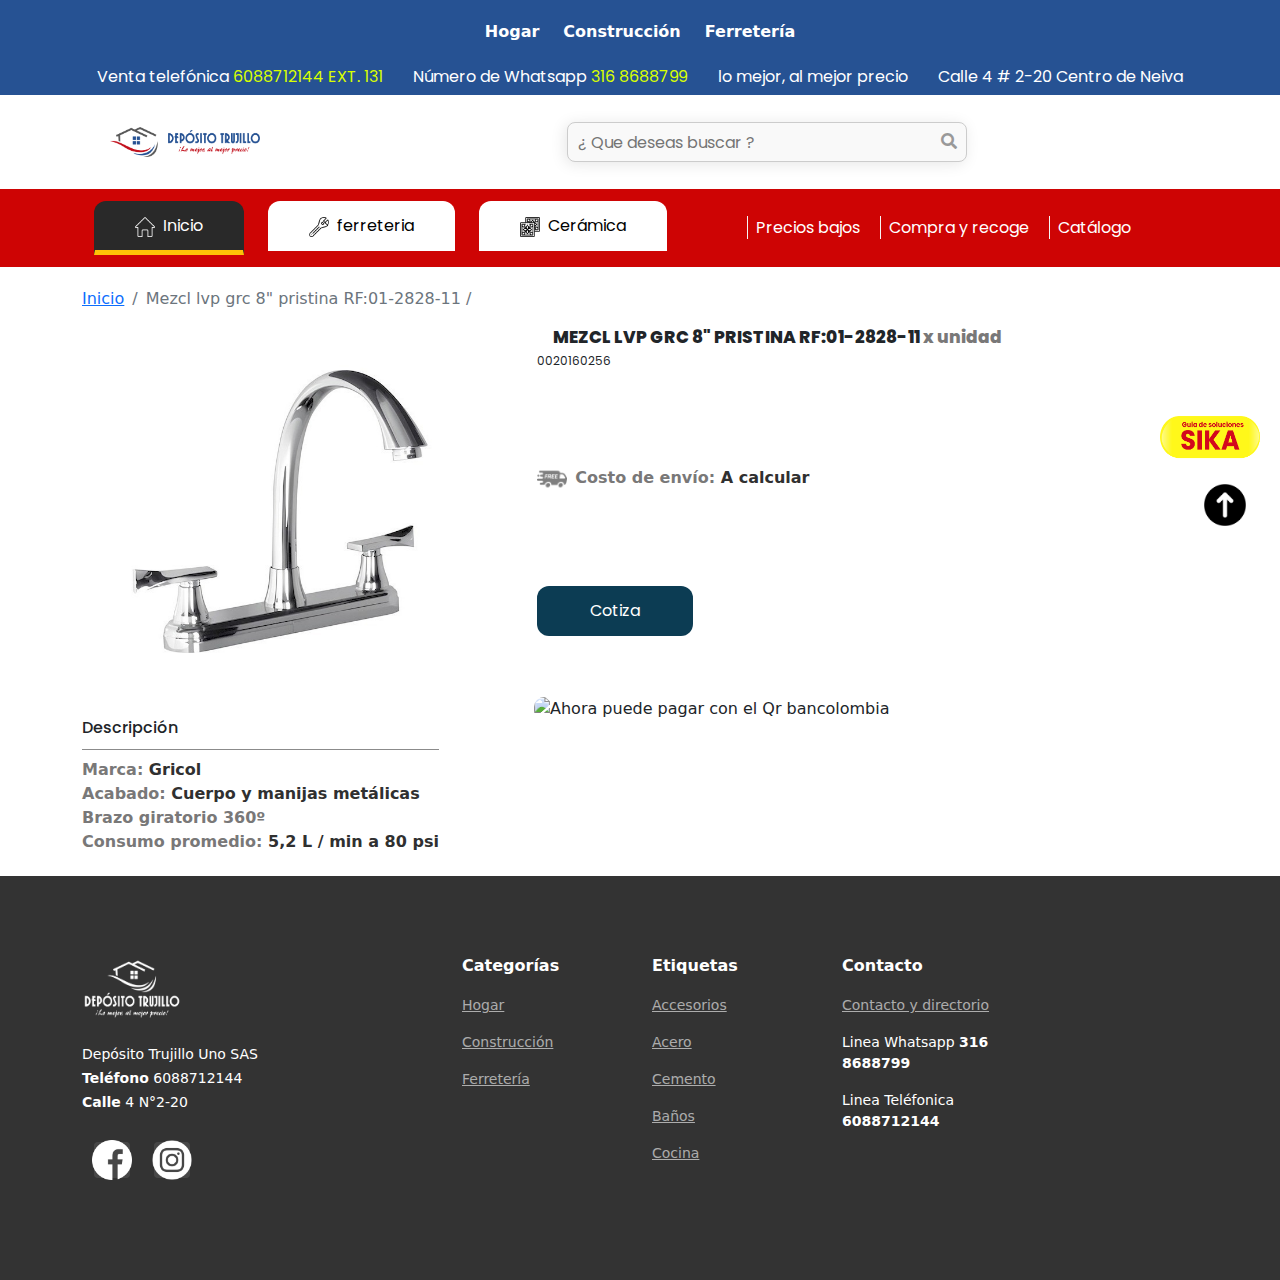
==== 0020160256.html @ 383d4f2f "Add files via upload" ====
<!DOCTYPE html>
<html lang="en"></html>
<html>
<head>
  <meta charset="UTF-8">
  <meta http-equiv="X-UA-Compatible" content="IE=edge">
  <meta name="viewport" content="width=device-width, initial-scale=1.0">
  <title>Ferreteria/Llave lavaplatos mezclador Gricol 8 in RF:01-2828-11</title>
  <link rel="stylesheet" href="css/style.css">
 
  <link rel="stylesheet" href="https://cdnjs.cloudflare.com/ajax/libs/font-awesome/5.15.3/css/all.min.css">
  <link rel="stylesheet" href="css/bootstrap.min.css">
 

  
  
  <link rel="shortcut icon" href="img/logo.jpg "  >
    
  
</head>


<body onload="init()">
  <div class="" id="boton-subir"></div>
<!--SECCION NAV-->

 
    <!--SECCION NAV-->
   <header>
  
    <section class="container-fluid" style="background-color: #265293; margin-top: 55px;"> <!--INICIA SECCION ARTICULOS DE CONTACTO-->

      <div class="container-md contenedor-slider" >
          <div style="height: 50%; margin: auto;">
            <span>Venta telefónica <span style="color: rgb(217, 255, 0);">6088712144 EXT. 131</span> </span>
          </div>
          <div style="height: 50%; margin: auto;">
            <span>Número de Whatsapp <span style="color: rgb(217, 255, 0);">316 8688799</span> </span>
          </div>
          <div style="height: 50%; margin: auto;">
            <span>lo mejor, al mejor precio </span>
          </div>
          <div style="height: 50%; margin: auto;">
            <span>Calle 4 # 2-20 Centro de Neiva</span>
          </div>
        
      </div><!--fin de slider-->

     

    </section>                                                                <!--FIN DE SECCION DE ARTICULOS DE CONTACTO-->

    <!------------------------------------------>
    <!--------SECCION MENU NAVEGACION----------->
     <!------------------------------------------>

<section id="header" class="fixed-top " style="background-color: #265293;">

 
  <nav class="navbar navbar-expand-lg navbar-light text-center">
    <div class="container-fluid text-center">
      
      <button class="navbar-toggler" type="button" data-bs-toggle="collapse" data-bs-target="#navbarTogglerDemo02" aria-controls="navbarTogglerDemo02" aria-expanded="false" aria-label="Toggle navigation">
        <span class="navbar-toggler-icon"></span>
      </button>
      <div class="collapse navbar-collapse text-center" id="navbarTogglerDemo02">
        <ul class="navbar-nav me-auto mb-2 mb-lg-0 0" style="margin: auto;">

          <li class="dropdown"><a  class="a-dropdown" href="#"><span class="span-dropdown">Hogar</span></a>

                          <ul  class="ul-dropdown"   >

                            <div class="contenedor-img-span-hogar">
                              <img src="img/hogar.jpg" width="50px" alt="">
                            </div>
                            <div style="padding-top: 12px;">
                              <span style="color: rgb(100, 100, 100);">Sanitarios</span>
                              <li><a href="#">Accesorios</a></li>
                              <li><a href="#">Sanitarios</a></li>
                              <li><a href="#">Lavamanos</a></li>
                              <li><a href="#">Duchas</a></li>
                            </div>
                            <div style="padding-top: 12px;">
                              <span style="color: rgb(100, 100, 100);">Cocinas</span>
                              <li><a href="#">Lavaplatos</a></li>
                              <li><a href="#">Cocinas integrales</a></li>
                        
                            </div>
                            <div style="padding-top: 12px;">
                              <span style="color: rgb(100, 100, 100);">Pisos y paredes</span>
                              <li><a href="#">Pinturas</a></li>
                              <li><a href="#">Accesorios</a></li>
                              <li><a href="#">Pisos y enchapes</a></li>
                            
                            </div>
                          
                          </ul>
            </li>

            <li class="dropdown"><a  class="a-dropdown" href="#"><span class="span-dropdown">Construcción</span></a>

                          <ul  class="ul-dropdown" style="display: flex; " >

                            <div class="contenedor-img-span-hogar">
                              <img src="img/construccion.jpg" width="50px" alt="">
                            </div>
                            <div style="padding-top: 12px;">
                              <span style="color: rgb(100, 100, 100);">Material</span>
                              <li><a href="#">Cubiertas</a></li>
                              <li><a href="#">Hierro</a></li>
                              <li><a href="#">Zinc</a></li>
                              <li><a href="#">Perfeleria</a></li>
                            </div>
                            <div style="padding-top: 12px;">
                              
                              <li><a href="#">Tanques</a></li>
                              <li><a href="#">Cemento Gris</a></li>
                              <li><a href="#">Cemento Blanco</a></li>
                              <li><a style="color: crimson;" href="#">Productos Sika</a></li>
                        
                            </div>
                            <div style="padding-top: 12px;">
                              <span style="color: rgb(100, 100, 100);">Tejas</span>
                              <li><a href="#">Fibrocemento</a></li>
                              <li><a href="#">Opal y traslucidas</a></li>
                              <li><a href="#">Canaleta</a></li>
                            
                            </div>
                          
                          </ul>
            </li>

          

            <li class="dropdown"><a  class="a-dropdown" href="ferreteria.html"><span class="span-dropdown">Ferretería</span></a>

                              <ul  class="ul-dropdown" style="display: flex; " >

                                <div class="contenedor-img-span-hogar">
                                  <img src="img/ferreteria.jpg" width="50px" alt="">
                                </div>
                                <div style="padding-top: 12px;">
                                  <span style="color: rgb(100, 100, 100);">Hogar</span>
                                  <li><a href="#">Chapas </a></li>
                                  <li><a href="#">Candados</a></li>
                                  <li><a href="#">Grapas y puntillas</a></li>
                                  <li><a href="#">Alambres</a></li>
                                </div>
                                <div style="padding-top: 12px;">
                                  <span style="color: rgb(100, 100, 100);">Tubería</span>
                                  <li><a href="#">PVC</a></li>
                                  <li><a href="#">Galvanizada</a></li>
                                  <li><a href="#">Polietileno</a></li>
                                 
                            
                                </div>
                                <div style="padding-top: 12px;">
                                  <span style="color: rgb(100, 100, 100);">Herramientas</span>
                                  <li><a href="#">Manuales</a></li>
                                  <li><a href="#">Eléctricas</a></li>
                                  <li><a href="#">Abrasivos</a></li>
                                 
                                </div>
                              
                              </ul>
              </li>

        </ul>
       
      </div>
    </div>
  </nav>

</section>
      
     <!------------------------------------------>
    <!--------FIN DE SECCION MENU NAVEGACION----------->
     <!------------------------------------------>

    <section class="container-fluid seccion-header">
      <div class="contenedor-de-todo">

              <div>
                <div class="contenedor-logo" style="margin: auto;">
                  <a href=""><img src="img/LOGO-02 - copia.png" width="150px" alt=""></a>
                </div>
              </div>
              

              </div>
                <!--SECCION buscador-->
                <div id="searchContainer">
                      <input type="text" id="searchInput" placeholder="¿ Que deseas buscar ?">
                      <a href="#" id="searchIcon">
                          <i class="fas fa-search"></i>
                      </a>
                      <ul id="searchResults"></ul>
               </div>
                    
                <!--fin de SECCION buscador-->
            
      </div>
    </section>

    <section class="container-fluid seccion-contenedor-slider-2" > <!--INICIA SECCION ARTICULOS DE CONTACTO-->

      <div class="container-md contenedor-slider-2" >
          <div class="contenedor-enlaces">
            <div class="contenedor-sub-enlaces">
              <a  href="index.html"><button class="boton-sub-enlaces-inicio"><img src="img/inicio.png" width="20px" style="margin-right: 8px;" alt="">Inicio</button></a>
            </div>
            <div class="contenedor-sub-enlaces">
              <a  href="ferreteria.html"><button class="boton-sub-enlaces"><img src="img/ferreteria2.png" width="20px" style="margin-right: 8px;" alt="">ferreteria</button></a>
            </div>
            <div class="contenedor-sub-enlaces">
              <a  href="ceramica.html"><button class="boton-sub-enlaces"><img src="img/ceramica2.png" width="20px" style="margin-right: 8px;" alt="">Cerámica</button></a>
            </div>
          </div>
         <!--2-->
            <div class="contenedor-enlaces-2" style="height: 50%; margin: auto;">
              <div style="height: 50%; margin: auto;">
                 <a href="">Precios bajos</a>
              </div>
              <div style="height: 50%; margin: auto;">
                 <a href="">Compra y recoge</a>
              </div>
              <div style="height: 50%; margin: auto;">
                <a href="">Catálogo</a>
             </div>
            </div>
          
      </div><!--fin de slider-->

    </section>                                                                <!--FIN DE SECCION DE ARTICULOS DE CONTACTO-->
    
   </header>
  <!--FIN DE SECCION NAV-->





 <!--SECCION pagination -->
 <div class="container-lg" style="margin-top: 20px;">
  <nav aria-label="breadcrumb">
    <ol class="breadcrumb">
      <li class="breadcrumb-item"><a href="index.html">Inicio</a></li>
      <li class="breadcrumb-item active" aria-current="page">Mezcl lvp grc 8" pristina RF:01-2828-11 <span>/</span></li>
    </ol>
  </nav>
 </div>
<!--FIN DE SECCION PAGINATION-->



<!--Seccion producto y nombre-->

<div class="container-md">
  <div class="contenedor-general-producto-nombre">
      <div class="producto">
              <div class="producto-img">

                       <!-- Button trigger modal -->
                        <button type="button" class="btn" data-bs-toggle="modal" data-bs-target="#exampleModal">
                          <img src="img/almacen/01-2828-11.jpg" class="img-button-producto-img" alt="">
                        </button>

                        <!-- Modal -->
                        <div class="modal fade" id="exampleModal" tabindex="-1" aria-labelledby="exampleModalLabel" aria-hidden="true">
                          <div class="modal-dialog">
                            <div class="modal-content" style="background-color: rgba(0,0, 0, 0); border: none;">
                              <div class="modal-header" style="border-bottom: 0px;">
                                <button type="button" class="btn-close" data-bs-dismiss="modal" aria-label="Close"></button>
                              </div>
                              <div class="modal-body">
                                  <img src="img/almacen/01-2828-11.jpg" class="img-fluid" alt="">
                              </div>
                              
                            </div>
                          </div>
                        </div>
               </div>
      </div>
      <div class="nombre-descripcion">
          <div class="nombre-descripcion-h2 " style="justify-content: left;">
              <h2>MEZCL LVP GRC 8" PRISTINA RF:01-2828-11 <span style="color: #797878;">x unidad</span> </h2>
          </div>
          <div class="nombre-descripcion-span">
            <span>0020160256</span>
          </div>
          <div class="nombre-descripcion-contenedor-legales">
            <span style="font-weight: 700; color: #797878;"><img src="img/iconos/envio-gratis.png"  width="30px" style="opacity: 0.5; margin-right: 8px;" alt="">Costo de envío: <span style="color: rgb(48, 48, 48);">A calcular</span> </span>
          </div>
          <div class="nombre-descripcion-boton-cotiza">
            
            <a href=""><button>Cotiza</button></a>
            
          </div>
      </div>
  </div>
</div>
<!--Fin de Seccion producto y nombre-->


<!--Seccion descripcion gif-->

<div class="container-md">
  <div class="contenedor-general-descripcion-medidas">
      <div class="descripcion">
              <div class="descripcion-medidas">
                    <h2>Descripción</h2>  
               </div>
               <div class="nombre-descricpion-medidas">
                <span style="font-weight: 700; color: #797878;"> Marca: <span style="color: rgb(48, 48, 48);">Gricol</span> </span>
              </div>
              <div class="nombre-descricpion-medidas">
                <span style="font-weight: 700; color: #797878;"> Acabado: <span style="color: rgb(48, 48, 48);">Cuerpo y manijas metálicas</span> </span>
              </div>
              <div class="nombre-descricpion-medidas">
                <span style="font-weight: 700; color: #797878;"> Brazo giratorio 360º </span>
              </div>
              <div class="nombre-descricpion-medidas">
                <span style="font-weight: 700; color: #797878;"> Consumo promedio: <span style="color: rgb(48, 48, 48);"> 5,2 L / min a 80 psi</span> </span>
              </div>
      </div>
      <div class="nombre-descripcion2">
          <div class="nombre-descripcion-img " style="justify-content: left;">
              <img src="img/banner1.png" alt="Ahora puede pagar con el Qr bancolombia">
          </div>
      </div>

  </div>
</div>
<!--Fin de Seccion descripcion gif-->


 



<!--boton subir-->
  <div class="boton-subir-contenedor ">
    <a class="boton-subir" href="#boton-subir" ><img src="img/subir.png" width=""  alt="Boton subir"></a> 
  </div> 
<!--boton subir-->

<!--boton sika-->
<div class="boton-sika-contenedor ">
  <a class="boton-sika" href="#" ><img src="img/Recurso 15.png" width=""  alt="Boton subir"></a> 
</div> 
<!--boton sika-->




<!-- ======= Footer ======= -->
<footer id="footer" class="footer">

  <div class="footer-content position-relative">
    <div class="container">
      <div class="row">

        <div class="col-lg-4 col-md-6">
          <div class="footer-info">
            <a href="index.html"><h3><img src="img/blanco.png" width="100px" alt=""></h3></a>
            <p>
              Depósito Trujillo Uno SAS <br>
           
              <strong>Teléfono</strong> 6088712144<br>
              <strong>Calle</strong> 4 N°2-20<br>
           
            </p>
            <div class="social-links d-flex mt-3">
              
              <a style="margin: 12px;"  target="_blank" href="https://www.facebook.com/depositotrujilloneiva" class="d-flex align-items-center justify-content-center"><img   src="img/facebook.png" width="40px" alt=""></a>
              <a style="margin: 12px;" target="_blank" href="https://www.instagram.com/depositotrujilloneiva/" class="d-flex align-items-center justify-content-center"><img   src="img/instagram.png" width="40px" alt=""></a>
           
            </div>
          </div>
        </div><!-- End footer info column-->

        <div class="col-lg-2 col-md-3 footer-links">
          <h4>Categorías</h4>
          <ul>
            <li><a href="#">Hogar</a></li>
            <li><a href="#">Construcción</a></li>
            <li><a href="#">Ferretería</a></li>
           
          </ul>
        </div><!-- End footer links column-->

        <div class="col-lg-2 col-md-3 footer-links">
          <h4>Etiquetas</h4>
          <ul>
            <li><a href="#">Accesorios</a></li>
            <li><a href="#">Acero</a></li>
            <li><a href="#">Cemento</a></li>
            <li><a href="#">Baños</a></li>
            <li><a href="#">Cocina</a></li>
          </ul>
        </div><!-- End footer links column-->

        <div class="col-lg-2 col-md-3 footer-links">
          <h4>Contacto</h4>
          <ul>
            <li><a href="#">Contacto y directorio</a></li>
            <li>Linea Whatsapp <strong>316 8688799</strong></li>
            <li>Linea Teléfonica <strong>6088712144</strong></li>
           
           
          
        </div><!-- End footer links column-->

        <!--<div class="col-lg-2 col-md-3 footer-links">
          <img src="img/12121212212.png" class="img-fluid" alt="">
        </div><!-- End footer links column-->

      </div>
    </div>
  </div>

  

</footer>
<!-- End Footer -->
        <script src="js/index.js"></script>
        
        <script src="js/jquery.min.js"></script>
        <script src="js/owl.carousel.min.js"></script>

        <script src="js/bootstrap.min.js"></script>
        <script src="https://kit.fontawesome.com/xxxxxxxxxx.js" crossorigin="anonymous"></script>
     
           
</body>
</html>
---- css/style.css ----
@import url('https://fonts.googleapis.com/css2?family=Poppins&display=swap');
/*estilos de buscado*/

h1 {
  color: #333;
  text-align: center;
  text-decoration: none;
}


#searchContainer {
  position: relative;
  display: inline-block;
  width: 400px;
  height: 40px;
  text-decoration: none;  
  justify-content: center;
  align-items: center;
  align-self: center;
  margin: auto;
 
}
#searchInput {
  width: 100%;
  padding: 10px;
  font-size: 16px;
  border: 1px solid rgba(0, 0, 0, 0);
  border-radius: 13px;
  height: 100%;
  box-shadow: -2px 2px 15px rgba(0, 0, 0, 0.1);
}
#searchInput {
  width: 100%;
  padding: 10px;
  font-size: 16px;
  border: 1px solid #ccc;
  border-radius: 8px;
  box-sizing: border-box;
  outline: none;
  background-color: #f9f9f9;
  transition: box-shadow 0.3s ease;
  text-decoration: none;
 
}

#searchInput:focus {
  box-shadow: 0 0 5px #aaa;
  text-decoration: none;
}

#searchIcon {
  position: absolute;
  top: 50%;
  right: 10px;
  transform: translateY(-50%);
  color: #999;
  cursor: pointer;
  transition: color 0.3s ease;
  text-decoration: none;
}

#searchIcon:hover {
  color: #333;
}

#searchResults {
  position: absolute;
  top: calc(100% + 5px);
  left: 0;
  width: 100%;
  max-height: auto;
  z-index: 999;
  list-style: none;
  background-color: #ffffff;
  border: 1px solid #ccc;
  border-radius: 5px;
  padding: 10px;
  box-sizing: border-box;
  display: none;
  box-shadow: 0 0 5px rgba(0, 0, 0, 0.2);
}
#searchResults a {
  text-decoration: none;
  color: #333;
  font-size: 14px;
}



#searchResults ul {
  list-style-type: none;
  padding: 0;
  margin: 0;
  text-decoration: none;
  color: black;
}

#searchResults li {
  margin-bottom: 10px;
  cursor: pointer;
  padding: 5px;
  background-color: #fff;
  border-radius: 3px;
  text-decoration: none;
  transition: background-color 0.3s ease;
}

#searchResults li:hover {
  background-color: #f1f1f1;
  text-decoration: none;
}

#searchResults li.selected {
  background-color: #f0f0f0;
}

h3 {
  margin: 0;
  font-size: 18px;
  color: #333;
  text-decoration: none;
}

p {
  margin: 0;
  text-decoration: none;
  color: #666;
}

@media (max-width: 457px) {
  #searchContainer {
    position: relative;
    display: inline-block;
    width: 300px;
    height: 40px;
    text-decoration: none;  
    justify-content: center;
    align-items: center;
    align-self: center;
    margin: auto;
   
  }

 
}
/*fin de buscador**/

/***********/
/**HEADER**/
/**********/

/**NAVEGADOR*/

.navbar .dropdown ul {
  display: block;
  position: absolute;
  left: 14px;
  top: calc(100% + 90px);
  margin: 0;
  z-index: 99;
  opacity: 0;
  visibility: hidden;
  background: #fff;
  box-shadow: 0px 0px 30px rgba(127, 137, 161, 0.25);
  transition: 0.3s;
  border-radius: 10px;
  list-style: none;
  display: flex;
}
.ul-dropdown {
  padding: 0px;

}
.dropdown{
  margin: 12px
}
.a-dropdown{
  color: white;
  text-decoration: none;
  transition: all 300ms;
  font-weight: 700;

}
.a-dropdown:hover{
  color: rgb(255, 251, 0);
  text-decoration: none;
}


.navbar .dropdown ul li {
  min-width: 150px;
  text-decoration: none;
  margin-top: 4px;
}

.navbar .dropdown ul a {
  padding: 10px 20px;
  font-size: 13px;
  text-transform: none;
  font-weight: 500;
  color: #0c3c53;
  text-decoration: none;
}

.navbar .dropdown ul a i {
  font-size: 10px;
}

.navbar .dropdown ul a:hover,
.navbar .dropdown ul .active:hover,
.navbar .dropdown ul li:hover>a {
  color: #47b2e4;
}

.navbar .dropdown:hover>ul {
  opacity: 1;
  top: 100%;
  visibility: visible;
}


.contenedor-img-span-hogar img{
  width:100% ;
  height: 100%;
  border-top-left-radius: 10px;
  border-bottom-left-radius: 10px;
}
.contenedor-img-span-hogar {
  width: 120px ;
  height: 100%;

}




@media (max-width: 1366px) {
  .navbar .dropdown .dropdown ul {
    left: -90%;
  }

  .navbar .dropdown .dropdown:hover>ul {
    left: -100%;
  }
}
@media (max-width: 990px) {
  .navbar .dropdown ul {
    left: 404px;
    display: flex;
    flex-direction: column;
  }
  .contenedor-img-span-hogar {
    display: none;
  
  }
  .navbar .dropdown ul li {
    min-width: 250px;
    text-decoration: none;
    margin-top: 4px;
  }
}
@media (max-width: 704px) {
  .navbar .dropdown ul {
    left: 200px;
    display: flex;
    flex-direction: column;
  }
  .contenedor-img-span-hogar {
    display: none;
  
  }
  .navbar .dropdown ul li {
    min-width: 250px;
    text-decoration: none;
    margin-top: 4px;
  }
}
@media (max-width: 504px) {
  .navbar .dropdown ul {
    left: 100px;
    display: flex;
    flex-direction: column;
  }
  .contenedor-img-span-hogar {
    display: none;
  
  }
  .navbar .dropdown ul li {
    min-width: 180px;
    text-decoration: none;
    margin-top: 4px;
  }
}
/**FIN DE NAVEGADOR*/



.contenedor-de-todo{
  display: flex;
  font-family: 'Poppins', sans-serif;
}
.offcanvas-header {
  background-color: #343a40;
}

.offcanvas-header .btn-close {
  color: #fff;
}

.offcanvas-body {
  padding: 1rem;
}

.offcanvas-body .nav-link {
  color: #fff;
}

.offcanvas-body .nav-link:hover {
  color: #ffc107;
  z-index: 1000;
}



.seccion-header{
  display: flex;
  justify-content: space-between;
  width: 100%;
  padding-top: 20px;
  padding-bottom: 20px;
  padding-left: 52px;
  padding-right: 52px;  
  font-family: 'Poppins', sans-serif;
}



.boton-menu{
margin-left: 55px;
}
.contenedor-logo{
  margin: auto;
  justify-self:center ;
  justify-content: center;
  padding: 12px 6px;
}
.contenedor-logo img{

  margin-left: 92px;
}

.seccion-contenedor-slider-2{
background-color: #ce0404;
}
.contenedor-slider{
  color: white;
  display: flex;
  background-color: #265293;
  justify-content: space-between;
  height: 40px;
  font-family: 'Poppins', sans-serif;
}
.contenedor-slider-2{
color: white;
display: flex;
background-color: #ce0404;
justify-content: center;
height: 100%;
font-family: 'Poppins', sans-serif;
z-index: 55px;
}
.contenedor-sub-enlaces{
height: 100%;
margin: auto;
position: relative;
font-family: 'Poppins', sans-serif;

}

.carrusel-slide{
  width: 300px;
  justify-content: center;
  align-items: center;
  margin: auto;
  font-family: 'Poppins', sans-serif;
}

.contenedor-enlaces{
display: flex;
}
.contenedor-enlaces-2{
display: flex;

}
.contenedor-enlaces-2 div a{
 text-decoration: none;
 color: white;
 margin: 10px;
 border-left: 1px solid whitesmoke;
 padding-left: 8px;
}
.contenedor-enlaces-2 div a:hover{
text-decoration: none;
color: rgb(255, 217, 0);
margin: 10px;
opacity: 0.8;
}
.boton-sub-enlaces-inicio{
padding: 12px 40px;
border: 1px solid rgba(0, 0, 0, 0);
margin: 12px;
border-top-left-radius: 12px;
border-top-right-radius: 12px;
margin-left: 12px;
margin-right: 12px;
background-color: #292929;
color: white;
border-bottom: 5px solid #ffc107;
font-family: 'Poppins', sans-serif;
}
.boton-sub-enlaces-ferreteria{
  padding: 12px 40px;
  border: 1px solid rgba(0, 0, 0, 0);
  margin: 12px;
  border-top-left-radius: 12px;
  border-top-right-radius: 12px;
  margin-left: 12px;
  margin-right: 12px;
  background-color: #292929;
  color: white;
  border-bottom: 5px solid #ffc107;
  font-family: 'Poppins', sans-serif;
  }

  .boton-sub-enlaces-ceramica{
    padding: 12px 40px;
    border: 1px solid rgba(0, 0, 0, 0);
    margin: 12px;
    border-top-left-radius: 12px;
    border-top-right-radius: 12px;
    margin-left: 12px;
    margin-right: 12px;
    background-color: #292929;
    color: white;
    border-bottom: 5px solid #ffc107;
    font-family: 'Poppins', sans-serif;
    }
.boton-sub-enlaces-inicio img a{
font-family: 'Poppins', sans-serif;
}
.boton-sub-enlaces{
padding: 12px 40px;
border: 1px solid rgba(0, 0, 0, 0);
margin: 12px;
border-top-left-radius: 12px;
border-top-right-radius: 12px;
margin-left: 12px;
margin-right: 12px;
background-color: #fff;
font-family: 'Poppins', sans-serif;
}
.boton-sub-enlaces img a{
font-family: 'Poppins', sans-serif;

}
.boton-sub-enlaces:hover{
transition: all .3s ease;
background-color: #dfdfdf;
}


/**fin de header**/
@media screen and (max-width: 375px) {
  .contenedor-slider{
    color: white;
    display: flex;
    flex-direction: column;
    background-color: #265293;
    height: 40px;
    font-family: 'Poppins', sans-serif;
    font-size: 4px;
   }
   .contenedor-slider-2{
    color: white;
    display: flex;
    flex-direction: column;
    background-color: #ce0404;
    height: 40px;
    font-family: 'Poppins', sans-serif;
    font-size: 4px;
   }

   .contenedor-slider div{
    font-size: 10px;
    text-align: center;
   }
   .contenedor-slider-2 div{
    font-size: 10px;
    text-align: center;
    display: flex;
   }
 
  #searchInput {
    width: 100%;
    padding: 10px;
    font-size: 16px;
    border: 1px solid rgba(0, 0, 0, 0);
    border-radius: 13px;
    
  
    height: 100%;
    box-shadow: -2px 2px 15px rgba(0, 0, 0, 0.1);
  }
    .search-container {
    width: 100px;
    max-width: 100px;
    justify-content: left;
    justify-self: left;
    margin: auto;
    }
    
}
@media screen and (max-width: 649px) {

  .contenedor-enlaces{
    display: flex;
    flex-direction: column;
    padding-bottom: 12px;

  }
  
  
}
@media screen and (max-width: 1210px) {
          .contenedor-slider-2{
            color: white;
            display: flex;
            flex-direction: column;
            background-color: #ce0404;
            justify-content: center;
            height: 100%;
            font-family: 'Poppins', sans-serif;
            z-index: 55px;
          }
          .contenedor-enlaces-2{
            display: flex;
            padding-bottom: 12px;
          }
          .boton-sub-enlaces{
            border-top-left-radius: 0px;
            border-top-right-radius: 0px;
            border-bottom-left-radius: 12px;
            border-bottom-right-radius: 12px;
          }
          .boton-sub-enlaces-inicio{
            border-top-left-radius: 0px;
            border-top-right-radius: 0px;
            border-bottom-left-radius: 12px;
            border-bottom-right-radius: 12px;
      
}
}




@media screen and (max-width: 1186px) {
  .contenedor-slider{
    color: white;
    display: flex;

    background-color: #265293;
    height: 40px;
    font-family: 'Poppins', sans-serif;
    font-size: 12px;
   }
  
}
@media screen and (max-width: 986px) {
  .contenedor-slider{
    color: white;
    display: flex;
    background-color: #265293;
    height: 40px;
    font-family: 'Poppins', sans-serif;
    font-size: 9px;
   }
   .container-1-promocion{
    width: 700px;
    overflow: hidden;
    margin: auto;
  }

  .contenedor-promocion{
    width: 100%;
    display: flex;
    flex-direction: column;
    padding: 12px;
    justify-content: center;
    height: 100%;
  }
  
}


@media (max-width: 576px) {
  .offcanvas-start {
    transform: translateX(-100%);
    visibility: hidden;
    transition: transform 0.3s ease-in-out, visibility 0.3s ease-in-out;
  }

  .offcanvas-start.show {
    transform: translateX(0);
    visibility: visible;
  }
}


@media screen and (max-width: 594px) {
 .contenedor-slider{
  color: white;
  display: flex;
  background-color: #265293;
  padding-top: 12px;
  height: 80px;
  font-family: 'Poppins', sans-serif;
  font-size: 15px;
 }
 .contenedor-slider-2{
  color: black;
  display: flex;
  background-color: #ffffff;
  justify-content: space-between;
  height: 300px;
  font-family: 'Poppins', sans-serif;
  font-size: 15px;
 }
 #searchResults {

  list-style-type: none;
  padding: 0;
  margin-top: 10px;
  background-color: #fff;
  box-shadow: 0px 2px 5px rgba(0, 0, 0, 0.1);
  position: absolute;
  width: 30%;
  z-index: 999;
}
.boton-sub-enlaces{
  width: 100%;
  border: 1px solid rgba(0, 0, 0, 0);
  background-color: #fff;
  font-family: 'Poppins', sans-serif;
}
.boton-sub-enlaces-inicio{
  border: 1px solid rgba(0, 0, 0, 0);
  width: 100%;
  background-color: #292929;
  color: white;
  border-bottom: 5px solid #ffc107;
  font-family: 'Poppins', sans-serif;
}
.seccion-contenedor-slider-2{
  background-color: #ffffff;
}
.contenedor-enlaces{
  display: flex;
  width: 100%;
  background-color: white;
}
.contenedor-enlaces-2 div a{
 color: black;
 border-left: 1px solid rgb(19, 19, 19);
}

.contenedor-sub-enlaces{
  height: 100%;
  width: 100%;
  margin: 0px;
  font-family: 'Poppins', sans-serif;
 justify-content: center;
}
.contenedor-enlaces-2 div a{
  width: 100%;
}
.contenedor-slider div{
  font-size: 10px;
  text-align: center;
 }
 .contenedor-slider-2 div{
  font-size: 10px;
  text-align: center;
  display: flex;
 }
 
}

@media screen and (max-width: 768px) {
  .search-container {
       width: 300px;
      max-width: 300px;
      justify-content: left;
      justify-self: left;
      margin: auto;
  }

  #searchResults {
      width: 300px;
      left: 50%;
      transform: translateX(-50%);
  }
  .search-input {

    width: 100%;
    padding: 10px;
    font-size: 16px;
    border: 1px solid rgba(0, 0, 0, 0);
    border-radius: 13px;
    height: 100%;
    box-shadow: -2px 2px 15px rgba(0, 0, 0, 0.1);
  }
  .seccion-header{
    display: flex;
    flex-direction: column;
    height: 200px;
}
.contenedor-logo{
  margin: auto;
  justify-self:left ;
  justify-content: left ;
  padding: 12px 6px;
}
.seccion-header button{
  justify-self:left ;
  justify-content: left ;
}
.boton-menu{
  margin-left: 0px;
  justify-content: left;
  justify-self: left;
}
}


/**seccion promocion**/
.contenedor-promocion{
  width: 100%;
  display: flex;
  height:480px;
  padding: 12px;
  justify-content: center;
}
.container-1-promocion{
  width: 900px;
  overflow: hidden;
}
.container-1-promocion div{
  width: 100%;
  height:100%;
  transition: transform 0.5s ease;
}
.container-1-promocion div:hover{
  cursor: pointer; 
}
.container-2-promocion{
  width: 450px;
  overflow: hidden;
  
}
.container-2-promocion a img{
  width: 100%;
  height: 100%;
  padding-left: 12px;
  transition: transform 0.5s ease;
}
.container-2-promocion img:hover{
  opacity: 0.9;
  cursor: pointer;
  transform: scale(1.1);
  padding-left: 12px;
}
@media screen and (max-width: 1272px) {
  .container-1-promocion{
    width: 900px;
    overflow: hidden;
    margin: auto;
  }
  .container-2-promocion{
    width:480px;
    overflow: hidden;
    margin: auto;
    display: none;
    
  }  
  .contenedor-promocion{
    width: 100%;
    display: flex;
    flex-direction: column;
    padding: 12px;
    justify-content: center;
    height: 100%;
  }
  
}
@media screen and (max-width: 986px) {
  
   .container-1-promocion{
    width: 700px;
    overflow: hidden;
    margin: auto;
  }

  .contenedor-promocion{
    width: 100%;
    display: flex;
    flex-direction: column;
    padding: 12px;
    justify-content: center;
    height: 100%;
  }
  
}
@media screen and (max-width: 768px) {


  .container-1-promocion{
    width: 500px;
    overflow: hidden;
    margin: auto;
  }

  .contenedor-promocion{
    width: 100%;
    display: flex;
    flex-direction: column;
    padding: 12px;
    justify-content: center;
    height: 100%;
  }

}
@media screen and (max-width: 594px) {

  .container-1-promocion{
    width: 400px;
    overflow: hidden;
    margin: auto;
    height: 500px;
  }
  .container-1-promocion div{
    opacity: 0;
  }
  .container-1-promocion{
     background-image: url("../img/promocion1.png");
     background-size: 100%;
     background-repeat: no-repeat;
  }

  .contenedor-promocion{
    width: 100%;
    display: flex;
    flex-direction: column;
    padding: 12px;
    justify-content: center;
    height: 100%;
  }
 }
 
 @media screen and (max-width: 463px) {

  .container-1-promocion{
    width: 300px;
    overflow: hidden;
    margin: auto;
    height: 300px;
  }
  .container-1-promocion div{
    opacity: 0;
  }
  .container-1-promocion{
     background-image: url("../img/promocion1.png");
     background-size: 100%;
     background-repeat: no-repeat;
  }

  .contenedor-promocion{
    width: 100%;
    display: flex;
    flex-direction: column;
    padding: 12px;
    justify-content: center;
    height: 100%;
  }
 }
 @media screen and (max-width: 359px) {

  .container-1-promocion{
    width: 220px;
    overflow: hidden;
    margin: auto;
    height: 250px;
  }
  .container-1-promocion div{
    opacity: 0;
  }
  .container-1-promocion{
     background-image: url("../img/promocion1.png");
     background-size: 100%;
     background-repeat: no-repeat;
  }

  .contenedor-promocion{
    width: 100%;
    display: flex;
    flex-direction: column;
    padding: 12px;
    justify-content: center;
    height: 100%;
  }
 }
/**fin de promocion***/

/*Inicio de gif***/
                  .container-gif{
                    width: 100%;
                  }
                  .container-gif img{
                    width: 100%;
                    padding: 12px;
                  }
/**fin de gif**/


/*Inicio de gif bancolombia***/
                  .container-gif-bancolombia{
                    width: 100%;
                    margin-top: 52px;
                  }
                  .container-gif-bancolombia img{
                    width: 100%;
                    padding: 12px;
                  }
/**fin de gif bancolombia**/


/*Inicio de gif precios bajos***/
                .container-gif-preciosbajos{
                  width: 100%;
                  margin-top: 52px;
                }
                .container-gif-preciosbajos img{
                  width: 100%;
                  padding: 12px;
                }
/**fin de gif precios bajos**/

/*Inicio de productos**/
/*--------------------------------------------------------------
 Hero Section
--------------------------------------------------------------*/
#hero {
  width: 100%;
  height: 100vh;
  position: relative;
  background: url("../img/hero-bg.jpg") top center;
  background-size: cover;
  position: relative;
}

#hero:before {
  content: "";
  background: rgba(255, 255, 255, 0.8);
  position: absolute;
  bottom: 0;
  top: 0;
  left: 0;
  right: 0;
}

#hero .container {
  padding-top: 80px;
}

#hero h1 {
  margin: 0;
  font-size: 42px;
  font-weight: 700;
  line-height: 72px;
  color: #124265;
  font-family: "Poppins", sans-serif;
  border-bottom: 1px solid #0c3c53;
}

#hero h2 {
  color: #5e5e5e;
  margin: 10px 0 0 0;
  font-size: 22px;
}

#hero .btn-get-started {
  font-family: "Poppins", sans-serif;
  font-weight: 500;
  font-size: 14px;
  letter-spacing: 0.5px;
  display: inline-block;
  padding: 14px 50px;
  border-radius: 5px;
  transition: 0.5s;
  margin-top: 30px;
  color: #fff;
  background: #2487ce;
}

#hero .btn-get-started:hover {
  background: #3194db;
}

#hero .icon-boxes {
  margin-top: 100px;
}

#hero .icon-box {
  padding: 50px 30px;

  position: relative;
  overflow: hidden;
  background: #fff;
  box-shadow: 0 0 29px 0 rgba(18, 66, 101, 0.08);
  transition: all 0.3s ease-in-out;
  border-radius: 8px;
  z-index: 1;
}

#hero .icon-box .title {
  font-weight: 700;
  /**margin-bottom: 7px;**/
  font-size: 14px;
  font-family: 'Poppins', sans-serif;
}

#hero .icon-box .title a {
  color: #124265;
  transition: 0.3s;
}

#hero .icon-box .description {
  font-size: 15px;
  line-height: 28px;
  margin-bottom: 0;
}
.title-precio{
  font-weight: 700;
  margin-bottom: 15px;
  font-size: 25px;
  margin-top: 12px;
  font-family: 'Poppins', sans-serif;
}
.title-precio-baldosa{
  font-weight: 700;
  margin-bottom: 15px;
  font-size: 18px;
  margin-top: 12px;
  font-family: 'Poppins', sans-serif;
  color: #343a40;
}
#hero .icon-box .title-precio {
  color: #124265;
  transition: 0.3s;
}
#hero .icon-box .icon {
  margin-bottom: 20px;
  padding-top: 10px;
  display: inline-block;
  transition: all 0.3s ease-in-out;
  font-size: 36px;
  line-height: 1;
  color: #2487ce;
}

.title a{
  text-decoration: none;
}
.contenedor-img{
  width: 220px;
  height: 200px;
  padding: 22px;
  margin: auto;
}
.contenedor-img img{
  width: 100%;
  height: 100%;
}

#hero .icon-box:hover {
  transform: scale(1.08);
}

#hero .icon-box:hover .title a {
  color: #2487ce;
}

@media (min-width: 1024px) {
  #hero {
    background-attachment: fixed;
  }
}

@media (max-height: 800px) {
  #hero {
    height: auto;
  }
}

@media (max-width: 992px) {
  #hero {
    height: auto;
  }

  #hero h1 {
    font-size: 28px;
    line-height: 36px;
  }

  #hero h2 {
    font-size: 18px;
    line-height: 24px;
  }
}

/**fin de productos*/

/**COVER**/
/*--------------------------------------------------------------
# Hero Section
--------------------------------------------------------------*/
#hero-2 {
  width: 100%;
  height: 80vh;
  background: url("../img/informacion-importante-tres-hombres-camisa-blanca-casco-protector-mujer-traje-negocios-dibujos-mirando-computadora-portatil-pie-edificio-construccion2.png") top center;
  background-size: cover;
  position: relative;
}

#hero-2:before {
  content: "";
  background: rgba(0, 0, 0, 0.4);
  position: absolute;
  bottom: 0;
  top: 0;
  left: 0;
  right: 0;
}

#hero-2 .container-2 {
  padding-top: 72px;
}

@media (max-width: 992px) {
  #hero-2 .container-2 {
    padding-top: 62px;
  }
}

#hero-2 h1 {
  margin: 0;
  font-size: 48px;
  font-weight: 700;
  line-height: 56px;
  color: #fff;
  font-family: "Poppins", sans-serif;
}

#hero-2 h2 {
  color: #eee;
  margin: 10px 0 0 0;
  font-size: 24px;
}

#hero-2 .btn-get-started {
  font-family: "Poppins", sans-serif;
  font-weight: 500;
  font-size: 15px;
  letter-spacing: 1px;
  display: inline-block;
  padding: 10px 35px;
  border-radius: 50px;
  transition: 0.5s;
  margin-top: 30px;
  border: 2px solid #fff;
  color: #fff;
}

#hero-2 .btn-get-started:hover {
  background: #5fcf80;
  border: 2px solid #5fcf80;
}

@media (min-width: 1024px) {
  #hero-2 {
    background-attachment: fixed;
  }
}

@media (max-width: 768px) {
  #hero-2 {
    height: 100vh;
  }

  #hero-2 h1 {
    font-size: 28px;
    line-height: 36px;
  }

  #hero-2 h2 {
    font-size: 18px;
    line-height: 24px;
  }
}


/***/
#hero-3 {
  width: 100%;
  height: 50vh;
  background: url("../img/piscina.jpg") top center;
  background-size: cover;
  position: relative;
 
}



#hero-3 .container-3 {
  padding-top: 72px;
}

@media (max-width: 992px) {
  #hero-3 .container-3 {
    padding-top: 62px;
  }
}

#hero-3 h1 {
  margin: 0;
  font-size: 48px;
  font-weight: 700;
  line-height: 56px;
  color: #ffffff;
  font-family: "Poppins", sans-serif;
}

#hero-3:before {
  content: "";
  background: rgba(0, 0, 0, 0.4);
  position: absolute;
  bottom: 0;
  top: 0;
  left: 0;
  right: 0;
}


#hero-3 h2 {
  color: #eee;
  margin: 10px 0 0 0;
  font-size: 24px;
}

#hero-3 .btn-get-started {
  font-family: "Poppins", sans-serif;
  font-weight: 500;
  font-size: 15px;
  letter-spacing: 1px;
  display: inline-block;
  padding: 10px 35px;
  border-radius: 50px;
  transition: 0.5s;
  margin-top: 30px;
  border: 2px solid #fff;
  color: #fff;
}

#hero-3 .btn-get-started:hover {
  background: #5fcf80;
  border: 2px solid #5fcf80;
}

@media (min-width: 1024px) {
  #hero-3 {
    background-attachment: fixed;
  }
}

@media (max-width: 768px) {
  #hero-3 {
    height: 100vh;
  }

  #hero-3 h1 {
    font-size: 28px;
    line-height: 36px;
  }

  #hero-3 h2 {
    font-size: 18px;
    line-height: 24px;
  }
}
/**FIN DE COVER**/



/**BTON SUBIR***/
.boton-subir img{
  width: 50px;
  height: 50px;
  position: fixed;
}
.boton-subir{
float: right;
margin-right: 80px;
transition: all 300ms ease;
}

.boton-subir-contenedor{
 width: 100px;
 height: 100px;
 margin-left: auto;
  z-index: 9;
  top: 30em;
  right: 0;
  bottom: 3em;
  left: 0;
  position: fixed;
 
}
/***FIN DE SUBIR**/

/**BTON sika***/
.boton-sika img{
  width: 100px;
  height: 50px;
  position: fixed;
}
.boton-sika{
float: right;
margin-right: 120px;
transition: all 300ms ease;
}

.boton-sika-contenedor{
 width: 100px;
 height: 50px;
 margin-left: auto;
  z-index: 9;
  top: 26em;
  right: 0;
  bottom: 3em;
  left: 200px;
  position: fixed;
 
}
/***FIN DE sika**/



/**PROMOCION 2**/
.contenedor-promocion-2{
  display: flex;
  justify-content: center;
  justify-self: center;
  max-height: 600px;
  margin: 90px;
  margin-top: 0px;
}
.contenedor-1-promocion-2{
  width: 1500px;
}
.contenedor-2-promocion-2{
    width: 1500px;
    display: flex;
}



.container-imagen-1{
  width: 100%;
  padding: 9px;
}
.container-imagen-1 a img{
  width: 100%;
  height: 100%;
  padding-left: 12px;
  transition: transform 0.5s ease;
}
.container-imagen-1 a img:hover{
  opacity: 0.9;
  cursor: pointer;
  transform: scale(1.1);
  padding-left: 12px;
}



.contenedor-imagen-2{
  width: 100%;
  padding: 9px;
}
.contenedor-imagen-2 a img{
  width: 100%;
  height: 100%;
  padding-left: 12px;
  transition: transform 500ms ease;
}
.contenedor-imagen-2 a img:hover{

  cursor: pointer;
  transform: scale(1.1);
  padding-left: 12px;

}
@media (max-width: 1273px) {
  .contenedor-promocion-2{
    display: flex;
    flex-direction: column;
    max-height: 900px;
    justify-content: center;
    margin: auto;
    justify-self: center;
  }
  .contenedor-1-promocion-2{
    width: 500px;
    justify-content: center;
    margin: auto;
  }
  .contenedor-2-promocion-2{
    width: 500px;
    display: flex;
    margin: auto;
}
}
@media (max-width: 594px) {

  .contenedor-2-promocion-2{
    width: 500px;
    display: flex;
    flex-direction: column;
    margin: auto;
    
}
.contenedor-promocion-2{
  display: flex;
  flex-direction: column;
  max-height: 1200px;
  justify-content: center;
  margin: auto;
  justify-self: center;
}
}
@media (max-width: 557px) {

  .contenedor-2-promocion-2{
    width: 350px;
    display: flex;
    flex-direction: column;
    margin: auto;
    
}
.contenedor-promocion-2{
  display: flex;
  flex-direction: column;
  max-height: 1200px;
  justify-content: center;
  margin: auto;
  justify-self: center;
}
.contenedor-1-promocion-2{
  width: 400px;
}
}
@media (max-width:467px) {


.contenedor-1-promocion-2{
  width: 300px;
}
}
/*FIN DE PROMOCION 2***/

/*otros productos**/
.contenedor-secciones{
  display: grid;
  grid-template-columns: 1fr ;
  justify-content: center;
  justify-self: center;
  width: 100%;
  height: auto;
  padding-top: 22px; 
}
.container-secciones-cuadrado{
  margin: auto;
  display: block;
  width:70%;
  height: 250px;
  padding: 10px;
}
.container-secciones-cuadrado div{
  height: 100%;
  width: 100%;
  border-radius: 12px;
  box-shadow: 2px 10px 30px rgba(0, 0, 0, 0.3);
  justify-content: center;
}

.contenedor-secciones-general{
  display: flex;
}


.contenedor-imagen-secciones{
  display: flex;
  justify-content: center;
  justify-self: center;
  width: 420px;
  height: auto;
  padding-top: 22px;
}

.container-img-secciones{
  display: block;
  width:100%;
  height: 500px;

}

.container-img-secciones img{
      width: 100%;
      height: 100%;
      margin-top: auto;
}





@media (max-width: 768px) {
  .contenedor-secciones{
    display: grid;
    grid-template-columns: 1fr;

  }
  .container-secciones-cuadrado{
    display: block;
    width:100%;
    height: 800px;
    padding: 20px;
  }
}
@media (max-width: 1034px) {

  .container-secciones-cuadrado{
    display: block;
    width:100%;
    height: 36  0px;
    padding: 20px;
  }
  @media (max-width: 992px) {
    .contenedor-secciones{
      display: grid;
      grid-template-columns: 1fr;
    
    }
   
  
  }
}

/*--------------------------------------------------------------
# Pricing Section
--------------------------------------------------------------*/
.gallery {
  margin-top: 40px;
}

.gallery .gallery-item {
  position: relative;
  overflow: hidden;
  border-radius: 10px;
}

.gallery .gallery-item img {
  transition: 0.3s;
  width: 100%;
}

.gallery .gallery-links {
  position: absolute;
  inset: 0;
  opacity: 0;
  transition: all ease-in-out 0.3s;
  background: rgba(0, 0, 0, 0.6);
  z-index: 3;
}

.gallery .gallery-links .preview-link,
.gallery .gallery-links .details-link {
  font-size: 10px;
  color: rgba(255, 255, 255, 0.5);
  transition: 0.3s;
  line-height: 1.2;
  margin: 30px 8px 0 8px;
}

.gallery .gallery-links .preview-link:hover,
.gallery .gallery-links .details-link:hover {
  color: #fff;
}

.gallery .gallery-links .details-link {
  font-size: 30px;
  line-height: 0;
}

.gallery .gallery-item:hover .gallery-links {
  opacity: 1;
}

.gallery .gallery-item:hover .preview-link,
.gallery .gallery-item:hover .details-link {
  margin-top: 0;
}

.details-link{
width: 32px;
}

.gallery .gallery-item:hover img {
  transform: scale(1.1);
}

.glightbox-clean .gslide-description {
  background: #222425;
}

.glightbox-clean .gslide-title {
  color: rgba(255, 255, 255, 0.8);
  margin: 0;
}

/*--------------------------------------------------------------
# Gallery Single Section
--------------------------------------------------------------*/
.gallery-single .portfolio-details-slider img {
  width: 100%;
}

.gallery-single .portfolio-details-slider .swiper-pagination .swiper-pagination-bullet {
  width: 12px;
  height: 12px;
  background-color: rgba(255, 255, 255, 0.7);
  opacity: 1;
}

.gallery-single .portfolio-details-slider .swiper-pagination .swiper-pagination-bullet-active {
  background-color: var(--color-primary);
}

.gallery-single .swiper-button-prev,
.gallery-single .swiper-button-next {
  width: 48px;
  height: 48px;
}

.gallery-single .swiper-button-prev:after,
.gallery-single .swiper-button-next:after {
  color: rgba(255, 255, 255, 0.8);
  background-color: rgba(0, 0, 0, 0.2);
  font-size: 24px;
  border-radius: 50%;
  width: 48px;
  height: 48px;
  display: flex;
  align-items: center;
  justify-content: center;
  transition: 0.3s;
}

.gallery-single .swiper-button-prev:hover:after,
.gallery-single .swiper-button-next:hover:after {
  background-color: rgba(0, 0, 0, 0.6);
}

@media (max-width: 575px) {

  .gallery-single .swiper-button-prev,
  .gallery-single .swiper-button-next {
    display: none;
  }
}

.gallery-single .portfolio-info h3 {
  font-size: 22px;
  font-weight: 700;
  margin-bottom: 20px;
  padding-bottom: 20px;
  position: relative;
  font-family: var(--font-secondary);
}

.gallery-single .portfolio-info h3:after {
  content: "";
  position: absolute;
  display: block;
  width: 50px;
  height: 3px;
  background: var(--color-primary);
  left: 0;
  bottom: 0;
}

.gallery-single .portfolio-info ul {
  list-style: none;
  padding: 0;
  font-size: 15px;
}

.gallery-single .portfolio-info ul li {
  display: flex;
  flex-direction: column;
  padding-bottom: 15px;
}

.gallery-single .portfolio-info ul strong {
  text-transform: uppercase;
  font-weight: 400;
  color: #6b7075;
  font-size: 14px;
}

.gallery-single .portfolio-info .btn-visit {
  padding: 8px 40px;
  background: var(--color-primary);
  color: #fff;
  border-radius: 50px;
  transition: 0.3s;
}

.gallery-single .portfolio-info .btn-visit:hover {
  background: #2cbc85;
}

.gallery-single .portfolio-description h2 {
  font-size: 26px;
  font-weight: 700;
  margin-bottom: 20px;
  color: #fff;
  font-family: var(--font-secondary);
}

.gallery-single .portfolio-description p {
  padding: 0;
}

.gallery-single .portfolio-description .testimonial-item {
  padding: 30px 30px 0 30px;
  position: relative;
  background: var(--color-secondary);
  height: 100%;
  margin-bottom: 50px;
}

.gallery-single .portfolio-description .testimonial-item .testimonial-img {
  width: 90px;
  border-radius: 50px;
  border: 6px solid #2e3133;
  float: left;
  margin: 0 10px 0 0;
}

.gallery-single .portfolio-description .testimonial-item h3 {
  font-size: 18px;
  font-weight: bold;
  margin: 15px 0 5px 0;
  padding-top: 20px;
}

.gallery-single .portfolio-description .testimonial-item h4 {
  font-size: 14px;
  color: rgba(255, 255, 255, 0.6);
  margin: 0;
}

.gallery-single .portfolio-description .testimonial-item .quote-icon-left,
.gallery-single .portfolio-description .testimonial-item .quote-icon-right {
  color: #5bd9a9;
  font-size: 26px;
  line-height: 0;
}

.gallery-single .portfolio-description .testimonial-item .quote-icon-left {
  display: inline-block;
  left: -5px;
  position: relative;
}

.gallery-single .portfolio-description .testimonial-item .quote-icon-right {
  display: inline-block;
  right: -5px;
  position: relative;
  top: 10px;
  transform: scale(-1, -1);
}

.gallery-single .portfolio-description .testimonial-item p {
  font-style: italic;
  margin: 0 0 15px 0 0 0;
  padding: 0;
}
/*end**/

/*fin de otros productos*/



/*************************************************/
/***SECCION contenedor-general-producto-nombre***/
/***********************************************/
.contenedor-general-producto-nombre{
  display: flex;
  width:100%;
  justify-content: center;
  justify-self: center;
  margin-right: auto; 
}
.contenedor-general-descripcion-medidas{
  display: flex;
  width:100%;
  justify-content: center;
  justify-self: center;
  margin-right: auto; 
}
.producto{
  width: 600px;
  height: 100%;
  margin-right: auto;
}
.descripcion{
  width: 600px;
  height: 100%;
  margin-right: auto;
  margin-bottom: 22px;
}
@media (max-width:628px){
  .descripcion{
    width: 400px;
    height: 100%;
    margin-right: auto;
    margin-bottom: 22px;
  }
}
@media (max-width:565px){
  .descripcion{
    width: 250px;
    height: 100%;
    margin-right: auto;
    margin-bottom: 22px;
  }
  .nombre-descripcion-img{
    width: 100%;
    margin-right: auto;
    justify-content: center;
  }
  .nombre-descripcion-img img{
    width: 100%;
    border-radius: 10px;
 }
}



.descripcion-medidas{
  margin-top: 22px;
  font-size: 1px;

}
.descripcion-medidas h2{
  margin-top: 22px;
  font-size: 16px;
  font-family: "Poppins", sans-serif;
  padding-bottom: 12px;
  border-bottom: 1px solid rgb(139, 139, 139);
}

.img-button-producto-img{
  width: 100%;
  padding: 0px;
  margin: 22px;
}
.nombre-descripcion{
  width: 100%;
  height: 100%;
  justify-content: left;
  display: flex;
  flex-direction: column;
  margin-left: 100px;
  justify-self: left;
}
.nombre-descripcion2{
  width: 100%;
  height: 100%;
  justify-content: left;
  display: flex;
  flex-direction: column;
  justify-self: left;
  margin-left: 95px;
}


/**/
.nombre-descripcion-h2{
  width: 480px;
  margin-right: auto;
  justify-content: center;
}
.nombre-descripcion-h2 h2{
  font-family: "Poppins", sans-serif;
  font-size: 17px;
  justify-content: left;
  justify-self: left;
  margin: auto;
  font-weight: 800;
 }
 .nombre-descripcion-img{
  width: 480px;
  margin-right: auto;
  justify-content: center; 
}
 .nombre-descripcion-img img{
    width: 100%;
    margin: auto;
    border-radius: 10px;
 }
 
/**/


/**/
.nombre-descripcion-span{
  width: 500px;
  margin-right: auto;
  justify-content: center;
}
.nombre-descripcion-span span{
  font-size: 12px;
  font-family: "Poppins", sans-serif;
}
/**/



/**/
.nombre-descripcion-contenedor-legales{
  width: 500px;
  margin-right: auto;
  justify-content: center;
  margin-top: 92px;
}
.nombre-descricpion-medidas{
  width: 100%;
}
/**/


/**/
.nombre-descripcion-boton-cotiza{
  width: 500px;
  margin-right: auto;
  justify-content: left;
  margin-top: 92px;
  display: flex;
  justify-self: left;
}

.nombre-descripcion-boton-cotiza a button{
      background-color: #0c3c53;
      border-radius: 12px;
      padding: 12px 52px;
      color: white;
      font-family: "Poppins", sans-serif;
      border: 1px solid rgba(0, 0, 0, 0);
      transition: all 300ms ease;
}
.nombre-descripcion-boton-cotiza a button:hover{
  background-color: #ffffff;
  border-radius: 12px;
  color: #0c3c53;
  font-family: "Poppins", sans-serif;
  border: 1px solid #0c3c53;
}


@media (max-width: 992px) {
  .contenedor-general-producto-nombre{
    display: flex;
    flex-direction: column;
    width:100%;
    justify-content: center;
    justify-self: center;
    margin-right: auto; 
  }
  .contenedor-general-descripcion-medidas{
    display: flex;
    flex-direction: column;
    width:100%;
    justify-content: center;
    justify-self: center;
    margin-right: auto; 
  }
  .nombre-descripcion2{
   display: none;
  }
  .producto{
    width: 400px;
    height: 100%;
    margin: auto;
  }
  .nombre-descripcion{
    width: 100%;
    height: 100%;
    justify-content: left;
    display: flex;
    flex-direction: column;
    margin-bottom: 52px;
    margin-top: 52px;
    margin-left: 20px;
    justify-self: left;
  }
  .img-button-producto-img{
    width: 100%;
    padding: 0px;

  }
  .nombre-descripcion-contenedor-legales{
    width: 500px;
    margin-right: auto;
    justify-content: center;
    margin-top: 22px;
  }
  
  
}
@media (max-width: 782px) {
 
  .nombre-descripcion-h2{
    width: 350px;
    margin-right: auto;
    justify-content: center;
  }
  .nombre-descripcion-span{
    width: 350px;
    margin-right: auto;
    justify-content: center;
  }
  .nombre-descripcion-contenedor-legales{
    width: 350px;
    margin-right: auto;
    justify-content: center;
    margin-top: 52px;
  }
  .nombre-descripcion-boton-cotiza{
    width: 350px;
    margin-right: auto;
    justify-content: left;
    margin-top: 92px;
    display: flex;
    justify-self: left;
  }
  .nombre-descripcion{
    width: 60%;
    height: 100%;
    justify-content: left;
    display: flex;
    flex-direction: column;
    margin-bottom: 52px;
    margin-top: 52px;
    margin-left: 20px;
    justify-self: left;
  }
}
@media (max-width: 480px) {
 
  .nombre-descripcion-h2{
    width: 270px;
    margin-right: auto;
    justify-content: center;
  }
  .nombre-descripcion-span{
    width: 270px;
    margin-right: auto;
    justify-content: center;
  }
  .nombre-descripcion-contenedor-legales{
    width: 270px;
    margin-right: auto;
    justify-content: center;
    margin-top: 52px;
  }
  .nombre-descripcion-boton-cotiza{
    width: 270px;
    margin-right: auto;
    justify-content: left;
    margin-top: 92px;
    display: flex;
    justify-self: left;
  }
  .nombre-descripcion{
    width: 50%;
    height: 100%;
    justify-content: left;
    display: flex;
    flex-direction: column;
    margin-bottom: 52px;
    margin-top: 52px;
    margin-left: 20px;
    justify-self: left;
  }
  .producto{
    width: 250px;
    height: 100%;
    margin: auto;
  }
  .img-button-producto-img{
    width: 80%;
    padding: 0px;
   
  }
}
/*************************************************/
/***fin de SECCION contenedor-general-producto-nombre***/
/***********************************************/






/***FOOTER***/
/*--------------------------------------------------------------
# Footer
--------------------------------------------------------------*/
.footer {
  color: #fff;

  background-size: cover;
  font-size: 14px;
  padding: 80px 0 60px 0;
  position: relative;
}

.footer:before {
  content: "";
  background: rgba(0, 0, 0, 0.8);
  position: absolute;
  inset: 0;
}

.footer .footer-content .footer-info {
  margin-bottom: 30px;
}

.footer .footer-content .footer-info h3 {
  font-size: 28px;
  margin: 0 0 20px 0;
  padding: 2px 0 2px 0;
  line-height: 1;
  font-weight: 700;
  text-transform: uppercase;
}

.footer .footer-content .footer-info h3 span {
  color: var(--color-primary);
}

.footer .footer-content .footer-info p {
  font-size: 14px;
  line-height: 24px;
  margin-bottom: 0;
  font-family: var(--font-primary);
  color: #fff;
}

.footer .footer-content .social-links a {
  font-size: 18px;
  display: inline-block;
  background: rgba(255, 255, 255, 0.1);
  color: #fff;
  line-height: 1;
  margin-right: 8px;
  border-radius: 4px;
  width: 36px;
  height: 36px;
  transition: 0.3s;
}

.footer .footer-content .social-links a:hover {
  background: var(--color-primary);
  text-decoration: none;
}

.footer .footer-content h4 {
  font-size: 16px;
  font-weight: 600;
  color: #fff;
  position: relative;
  padding-bottom: 12px;
}

.footer .footer-content .footer-links {
  margin-bottom: 30px;
}

.footer .footer-content .footer-links ul {
  list-style: none;
  padding: 0;
  margin: 0;
}

.footer .footer-content .footer-links ul li {
  padding: 8px 0;
}

.footer .footer-content .footer-links ul li:first-child {
  padding-top: 0;
}

.footer .footer-content .footer-links ul a {
  color: rgba(255, 255, 255, 0.6);
  transition: 0.3s;
  display: inline-block;
  line-height: 1;
}

.footer .footer-content .footer-links ul a:hover {
  color: #fff;
}

.footer .footer-legal .copyright {
  padding-top: 30px;
  border-top: 1px solid rgba(255, 255, 255, 0.15);
}

.footer .footer-legal .credits {
  padding-top: 4px;
  font-size: 13px;
  color: #fff;
}

.footer .footer-legal .credits a {
  color: var(--color-primary);
}
/**FIN DE FOOTER*****/
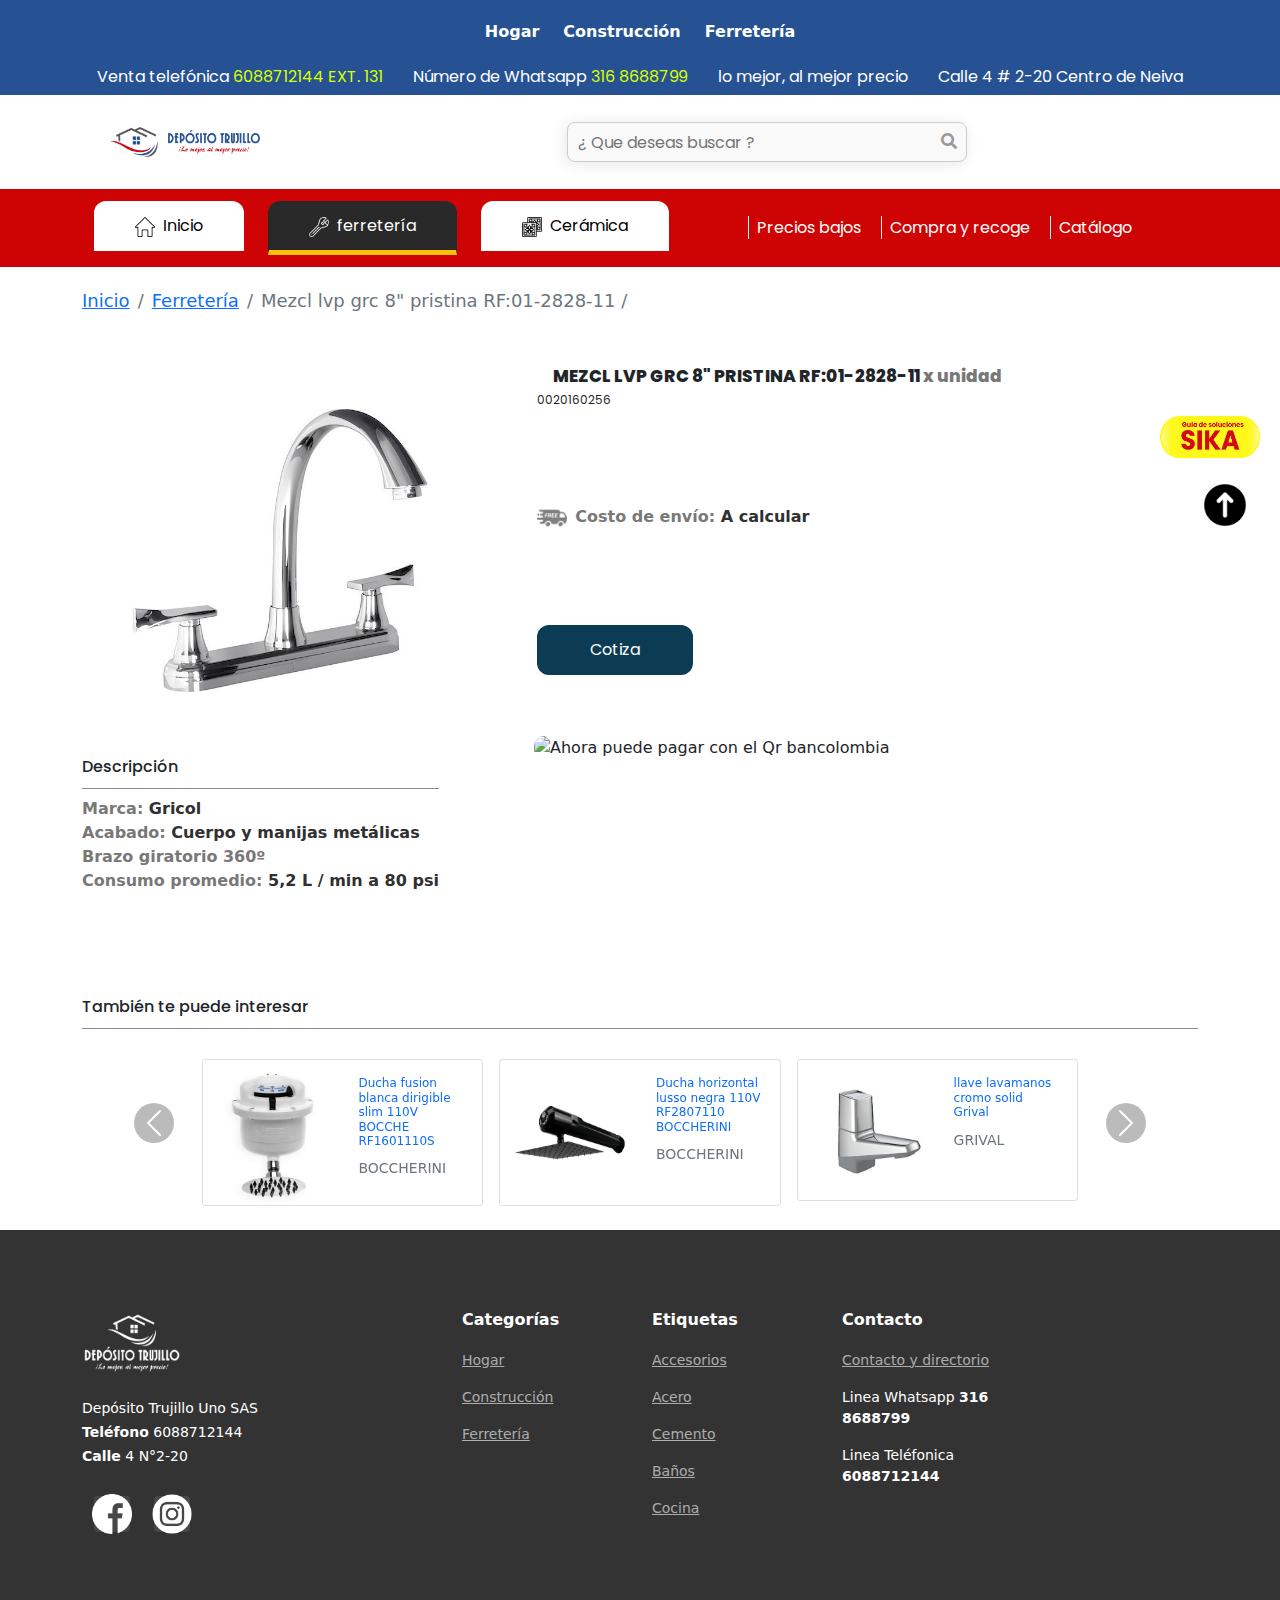
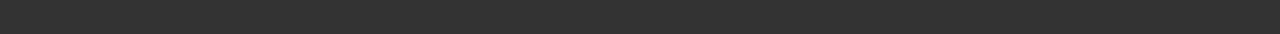
==== commit e78244ed: "Add files via upload" ====
--- a/0020160256.html
+++ b/0020160256.html
@@ -1,5 +1,5 @@
 <!DOCTYPE html>
-<html lang="en"></html>
+<html lang="es"></html>
 <html>
 <head>
   <meta charset="UTF-8">
@@ -90,7 +90,7 @@
                               <span style="color: rgb(100, 100, 100);">Pisos y paredes</span>
                               <li><a href="#">Pinturas</a></li>
                               <li><a href="#">Accesorios</a></li>
-                              <li><a href="#">Pisos y enchapes</a></li>
+                              <li><a href="ceramica.html">Pisos y enchapes</a></li>
                             
                             </div>
                           
@@ -207,10 +207,10 @@
       <div class="container-md contenedor-slider-2" >
           <div class="contenedor-enlaces">
             <div class="contenedor-sub-enlaces">
-              <a  href="index.html"><button class="boton-sub-enlaces-inicio"><img src="img/inicio.png" width="20px" style="margin-right: 8px;" alt="">Inicio</button></a>
+              <a  href="index.html"><button class="boton-sub-enlaces"><img src="img/inicio2.png" width="20px" style="margin-right: 8px;" alt="">Inicio</button></a>
             </div>
             <div class="contenedor-sub-enlaces">
-              <a  href="ferreteria.html"><button class="boton-sub-enlaces"><img src="img/ferreteria2.png" width="20px" style="margin-right: 8px;" alt="">ferreteria</button></a>
+              <a  href="ferreteria.html"><button class="boton-sub-enlaces-ferreteria"><img src="img/ferreteria.png" width="20px" style="margin-right: 8px;" alt="">ferretería</button></a>
             </div>
             <div class="contenedor-sub-enlaces">
               <a  href="ceramica.html"><button class="boton-sub-enlaces"><img src="img/ceramica2.png" width="20px" style="margin-right: 8px;" alt="">Cerámica</button></a>
@@ -241,10 +241,11 @@
 
 
  <!--SECCION pagination -->
- <div class="container-lg" style="margin-top: 20px;">
+ <div class="container-lg" style="margin-top: 20px;margin-bottom: 52px;">
   <nav aria-label="breadcrumb">
     <ol class="breadcrumb">
       <li class="breadcrumb-item"><a href="index.html">Inicio</a></li>
+      <li class="breadcrumb-item"><a href="ferreteria.html">Ferretería</a></li>
       <li class="breadcrumb-item active" aria-current="page">Mezcl lvp grc 8" pristina RF:01-2828-11 <span>/</span></li>
     </ol>
   </nav>
@@ -273,6 +274,10 @@
                                 <button type="button" class="btn-close" data-bs-dismiss="modal" aria-label="Close"></button>
                               </div>
                               <div class="modal-body">
+                                <div class="medidas-de-imagen-modal">
+                                  <span>Alto: 27.39cm</span>
+                                  <span>Ancho: 20.32 - 8"</span>
+                                </div>
                                   <img src="img/almacen/01-2828-11.jpg" class="img-fluid" alt="">
                               </div>
                               
@@ -293,7 +298,7 @@
           </div>
           <div class="nombre-descripcion-boton-cotiza">
             
-            <a href=""><button>Cotiza</button></a>
+            <a href="https://wa.me/573168688799?text=" target="_blank" ><button>Cotiza</button></a>
             
           </div>
       </div>
@@ -327,14 +332,189 @@
           <div class="nombre-descripcion-img " style="justify-content: left;">
               <img src="img/banner1.png" alt="Ahora puede pagar con el Qr bancolombia">
           </div>
-      </div>
+          <div class="nombre-descripcion-img " style="justify-content: left;"> 
+              
+          </div>
+            
+        </div>
+    
 
   </div>
 </div>
 <!--Fin de Seccion descripcion gif-->
 
-
- 
+<div class="container-md">
+  <div class="descripcion-medidas " style="margin-bottom: 22px;">
+    <h2>También te puede interesar</h2>  
+</div>
+  <div id="carouselExampleIndicators" class="carousel slide" data-bs-ride="carousel">
+    <div class="carousel-indicators">
+      <button type="button" data-bs-target="#carouselExampleIndicators" data-bs-slide-to="0" class="active" aria-current="true" aria-label="Slide 1"></button>
+      <button type="button" data-bs-target="#carouselExampleIndicators" data-bs-slide-to="1" aria-label="Slide 2"></button>
+      <button type="button" data-bs-target="#carouselExampleIndicators" data-bs-slide-to="2" aria-label="Slide 3"></button>
+    </div>
+    <div class="carousel-inner">
+      <div class="carousel-item active">
+        <div class="contenedor-card-referencias">
+
+          <div class="card-referencia">
+                      <div class="card mb-3" style="max-width: 540px;"> <!--inicio de card 1-->
+                        <div class="row g-0">
+                          <div class="col-md-6">
+                            <img src="img/almacen/DCHA FUSION BLANC DIRIGIBL SLIM 110V BOCCHE RF1601110S.jpg"  class="img-fluid rounded-start" style="margin-top: auto;" alt="...">
+                          </div>
+                          <div class="col-md-6">
+                            <div class="card-body">
+                              <h5 class="card-title" style="font-size: 12px;"><a style="text-decoration: none;" href="#">Ducha fusion blanca dirigible slim 110V BOCCHE RF1601110S</a></h5>
+                              <p class="card-text"><small class="text-muted">BOCCHERINI</small></p>
+                            </div>
+                          </div>
+                        </div>
+                      </div>                                               <!--fin de card 1-->
+          </div>
+          <div class="card-referencia">
+                      <div class="card mb-3" style="max-width: 540px;"> <!--inicio de card 2-->
+                        <div class="row g-0">
+                          <div class="col-md-6">
+                            <img src="img/almacen/DCH HORIZONTA LUSSO NEGRA 110V RF2807110 BOCCHE.jpg"  class="img-fluid rounded-start" style="margin-top: auto;" alt="...">
+                          </div> 
+                          <div class="col-md-6">
+                            <div class="card-body">
+                              <h5 class="card-title" style="font-size: 12px;"><a style="text-decoration: none;" href="#">Ducha horizontal lusso negra 110V RF2807110 BOCCHERINI</a></h5>
+                              <p class="card-text"><small class="text-muted">BOCCHERINI</small></p>
+                            </div>
+                          </div>
+                        </div>
+                      </div>                                               <!--fin de card 2-->
+          </div>  
+          <div class="card-referencia">
+                      <div class="card mb-3" style="max-width: 540px;"> <!--inicio de card 3-->
+                        <div class="row g-0">
+                          <div class="col-md-6">
+                            <img src="img/almacen/LLV LVM CROMO SOLID GRIVAL.jpg"  class="img-fluid rounded-start" style="margin-top: auto;" alt="...">
+                          </div>
+                          <div class="col-md-6">
+                            <div class="card-body">
+                              <h5 class="card-title" style="font-size: 12px;"><a style="text-decoration: none;" href="">llave lavamanos cromo solid Grival</a></h5>
+                              <p class="card-text"><small class="text-muted">GRIVAL</small></p>
+                            </div>
+                          </div>
+                        </div>
+                      </div>                                               <!--fin de card 3-->
+          </div>  
+</div>
+      </div>
+      <div class="carousel-item">
+        <div class="contenedor-card-referencias">
+
+          <div class="card-referencia">
+                      <div class="card mb-3" style="max-width: 540px;"> <!--inicio de card 1-->
+                        <div class="row g-0">
+                          <div class="col-md-6">
+                            <img src="img/almacen/LLV-LVP-MOVIL-MESA-ANTIUS-GERFOR-REF101583.jpg"  class="img-fluid rounded-start" style="margin-top: auto;" alt="...">
+                          </div>
+                          <div class="col-md-6">
+                            <div class="card-body">
+                              <h5 class="card-title" style="font-size: 12px;"><a style="text-decoration: none;" href="#">Llave lavaplatos movil mesa antius REF:101583</a></h5>
+                              <p class="card-text"><small class="text-muted">GERFOR</small></p>
+                            </div>
+                          </div>
+                        </div>
+                      </div>                                               <!--fin de card 1-->
+          </div>
+          <div class="card-referencia">
+                      <div class="card mb-3" style="max-width: 540px;"> <!--inicio de card 2-->
+                        <div class="row g-0">
+                          <div class="col-md-6">
+                            <img src="img/almacen/LLVLVPCROMOMONOCONTROLSOLID-GRIVAL.jpg"  class="img-fluid rounded-start" style="margin-top: auto;" alt="...">
+                          </div> 
+                          <div class="col-md-6">
+                            <div class="card-body">
+                              <h5 class="card-title" style="font-size: 12px;"><a style="text-decoration: none;" href="#">Llave lavaplatos monocotrol solid </a></h5>
+                              <p class="card-text"><small class="text-muted">GRIVAL</small></p>
+                            </div>
+                          </div>
+                        </div>
+                      </div>                                               <!--fin de card 2-->
+          </div>  
+          <div class="card-referencia">
+                      <div class="card mb-3" style="max-width: 540px;"> <!--inicio de card 3-->
+                        <div class="row g-0">
+                          <div class="col-md-6">
+                            <img src="img/almacen/MEZCL MESON LVP ESQUA NARANJA REFYW10710 BOCCHE.jpg"  class="img-fluid rounded-start" style="margin-top: auto;" alt="...">
+                          </div>
+                          <div class="col-md-6">
+                            <div class="card-body">
+                              <h5 class="card-title" style="font-size: 12px;"><a style="text-decoration: none;" href="">llave lavaplatos meson esqua naranaja REF:YW01710</a></h5>
+                              <p class="card-text"><small class="text-muted">BOCCHERINI</small></p>
+                            </div>
+                          </div>
+                        </div>
+                      </div>                                               <!--fin de card 3-->
+          </div>  
+</div>
+      </div>
+      <div class="carousel-item">
+        <div class="contenedor-card-referencias">
+
+          <div class="card-referencia">
+                      <div class="card mb-3" style="max-width: 540px;"> <!--inicio de card 1-->
+                        <div class="row g-0">
+                          <div class="col-md-6">
+                            <img src="img/almacen/REGIS BOLA DUCHA SOLID CROMO GRIVAL.png"  class="img-fluid rounded-start" style="margin-top: auto;" alt="...">
+                          </div>
+                          <div class="col-md-6">
+                            <div class="card-body">
+                              <h5 class="card-title" style="font-size: 12px;"><a style="text-decoration: none;" href="#">Registro bola ducha solid cromada</a></h5>
+                              <p class="card-text"><small class="text-muted">GRIVAL</small></p>
+                            </div>
+                          </div>
+                        </div>
+                      </div>                                               <!--fin de card 1-->
+          </div>
+          <div class="card-referencia">
+                      <div class="card mb-3" style="max-width: 540px;"> <!--inicio de card 2-->
+                        <div class="row g-0">
+                          <div class="col-md-6">
+                            <img src="img/almacen/KIT GRC LVP ACERO 60X40X312.jpg"  class="img-fluid rounded-start" style="margin-top: auto;" alt="...">
+                          </div> 
+                          <div class="col-md-6">
+                            <div class="card-body">
+                              <h5 class="card-title" style="font-size: 12px;"><a style="text-decoration: none;" href="#">Kit lavaplatos acero 60x40x3 1/2"</a></h5>
+                              <p class="card-text"><small class="text-muted">GRICOL</small></p>
+                            </div>
+                          </div>
+                        </div>
+                      </div>                                               <!--fin de card 2-->
+          </div>  
+          <div class="card-referencia">
+                      <div class="card mb-3" style="max-width: 540px;"> <!--inicio de card 3-->
+                        <div class="row g-0">
+                          <div class="col-md-6">
+                            <img src="img/almacen/KIT GRC LVP ACERO 94X48 DERECHO.jpg"  class="img-fluid rounded-start" style="margin-top: auto;" alt="...">
+                          </div>
+                          <div class="col-md-6">
+                            <div class="card-body">
+                              <h5 class="card-title" style="font-size: 12px;"><a style="text-decoration: none;" href="">Kit lavaplatos acero 94X48 Derecho</a></h5>
+                              <p class="card-text"><small class="text-muted">GRICOL</small></p>
+                            </div>
+                          </div>
+                        </div>
+                      </div>                                               <!--fin de card 3-->
+          </div>  
+</div>
+      </div>
+    </div>
+    <button class="carousel-control-prev" style="background-color: #797878; border-radius: 82px; margin: 52px; width: 40px; height: 40px;" type="button" data-bs-target="#carouselExampleIndicators" data-bs-slide="prev">
+      <span class="carousel-control-prev-icon" aria-hidden="true"></span>
+      <span  class="visually-hidden">Previous</span>
+    </button>
+    <button class="carousel-control-next"  style="background-color: #797878; border-radius: 82px; margin: 52px; width: 40px; height: 40px;" type="button" data-bs-target="#carouselExampleIndicators" data-bs-slide="next">
+      <span class="carousel-control-next-icon" aria-hidden="true"></span>
+      <span class="visually-hidden">Next</span>
+    </button>
+  </div>
+</div>
 
 
 
@@ -384,7 +564,7 @@
           <ul>
             <li><a href="#">Hogar</a></li>
             <li><a href="#">Construcción</a></li>
-            <li><a href="#">Ferretería</a></li>
+            <li><a href="ferreteria.html">Ferretería</a></li>
            
           </ul>
         </div><!-- End footer links column-->
--- a/css/style.css
+++ b/css/style.css
@@ -7,7 +7,21 @@
   text-decoration: none;
 }
 
-
+.breadcrumb{
+  font-size: 18px;
+}
+@media (max-width: 992px) {
+  .breadcrumb{
+   font-size: 15px;
+   margin: 52px;
+  }
+}
+@media (max-width: 547px) {
+  .breadcrumb{
+   font-size: 12px;
+   margin: 52px;
+  }
+}
 #searchContainer {
   position: relative;
   display: inline-block;
@@ -138,10 +152,7 @@
     align-items: center;
     align-self: center;
     margin: auto;
-   
-  }
-
- 
+  }
 }
 /*fin de buscador**/
 
@@ -1371,7 +1382,7 @@
   justify-content: center;
   justify-self: center;
   max-height: 600px;
-  margin: 90px;
+  margin: 20px;
   margin-top: 0px;
 }
 .contenedor-1-promocion-2{
@@ -1849,7 +1860,17 @@
   width: 600px;
   height: 100%;
   margin-right: auto;
-  margin-bottom: 22px;
+  margin-bottom: 82px;
+}
+.medidas-de-imagen-modal{
+  position: absolute;
+  display: flex;
+  flex-direction: column;
+  margin: 52px;
+  font-family: "Poppins", sans-serif;
+}
+.medidas-de-imagen-modal span{
+  font-size: 12px;
 }
 @media (max-width:628px){
   .descripcion{
@@ -2136,15 +2157,144 @@
    
   }
 }
+/**seccion marcas*/
+
+@keyframes slide {
+  from {
+    transform: translateX(0);
+  }
+  to {
+    transform: translateX(-100%);
+  }
+}
+
+.logos {
+  overflow: hidden;
+  padding: 37px 0;
+  background: white;
+  white-space: nowrap;
+  position: relative;
+}
+
+.h2-marcas{
+  font-size: 22px;
+  font-family: "Poppins", sans-serif;
+  margin-bottom: 12px;
+}
+.conatiner-vertodas-marcas{
+  width: 200px;
+  margin-left: auto;
+  margin-right: 102px;
+}
+.conatiner-vertodas-marcas a{
+  text-decoration: none;
+  font-family: "Poppins", sans-serif;
+  font-size: 15px;
+}
+.conatiner-vertodas-marcas a button{
+      padding: 5px 15px;
+      border: 1px solid rgba(0, 0, 0, 0);
+      background-color: #0c3c53;
+      color: white;
+      border-radius: 10px;
+      transition: all 300ms ease;
+ }
+ .conatiner-vertodas-marcas a button:hover{
+      opacity: 0.8;
+
+}
+@media (max-width: 1274px) {
+  .h2-marcas{
+    font-size: 22px;
+    font-family: "Poppins", sans-serif;
+    margin-bottom: 12px;
+    margin-top: 82px;
+  }
+  .conatiner-vertodas-marcas{
+    width: 100px;
+    margin-left: auto;
+    margin-right: 102px;
+  }
+  .conatiner-vertodas-marcas{
+    width: 250px;
+    margin-left: auto;
+    margin-right: 52px;
+  }
+}
+@media (max-width: 595px) {
+
+  .conatiner-vertodas-marcas{
+    width: 100px;
+    margin: auto;
+
+  }
+  .conatiner-vertodas-marcas a{
+    text-decoration: none;
+    font-family: "Poppins", sans-serif;
+    font-size: 12px;
+  }
+  .h2-marcas{
+    font-size: 15px;
+    font-family: "Poppins", sans-serif;
+    margin-bottom: 12px;
+    margin-top: 82px;
+  }
+}
+
+.logos:before,
+.logos:after {
+  position: absolute;
+  top: 0;
+  width: 250px;
+  height: 100%;
+  content: "";
+  z-index: 2;
+}
+
+.logos:before {
+  left: 0;
+  background: linear-gradient(to left, rgba(255, 255, 255, 0), white);
+}
+
+.logos:after {
+  right: 0;
+  background: linear-gradient(to right, rgba(255, 255, 255, 0), white);
+}
+
+.logos:hover .logos-slide {
+  animation-play-state: paused;
+}
+
+.logos-slide {
+  display: inline-block;
+  animation: 35s slide infinite linear;
+}
+
+.logos-slide img {
+  height: 40px;
+  margin: 0 40px;
+}
+
+/*fin de seccion marcas */
+
 /*************************************************/
 /***fin de SECCION contenedor-general-producto-nombre***/
 /***********************************************/
 
 
-
-
-
-
+/*seccion referencias**/
+.contenedor-card-referencias{
+  display: flex;
+  width: 80%;
+  margin: auto;
+  justify-content: center;
+  justify-self: center
+}
+.card-referencia{
+  margin: 8px;
+}
+
+/*fin de seccion de referencias*/
 /***FOOTER***/
 /*--------------------------------------------------------------
 # Footer
